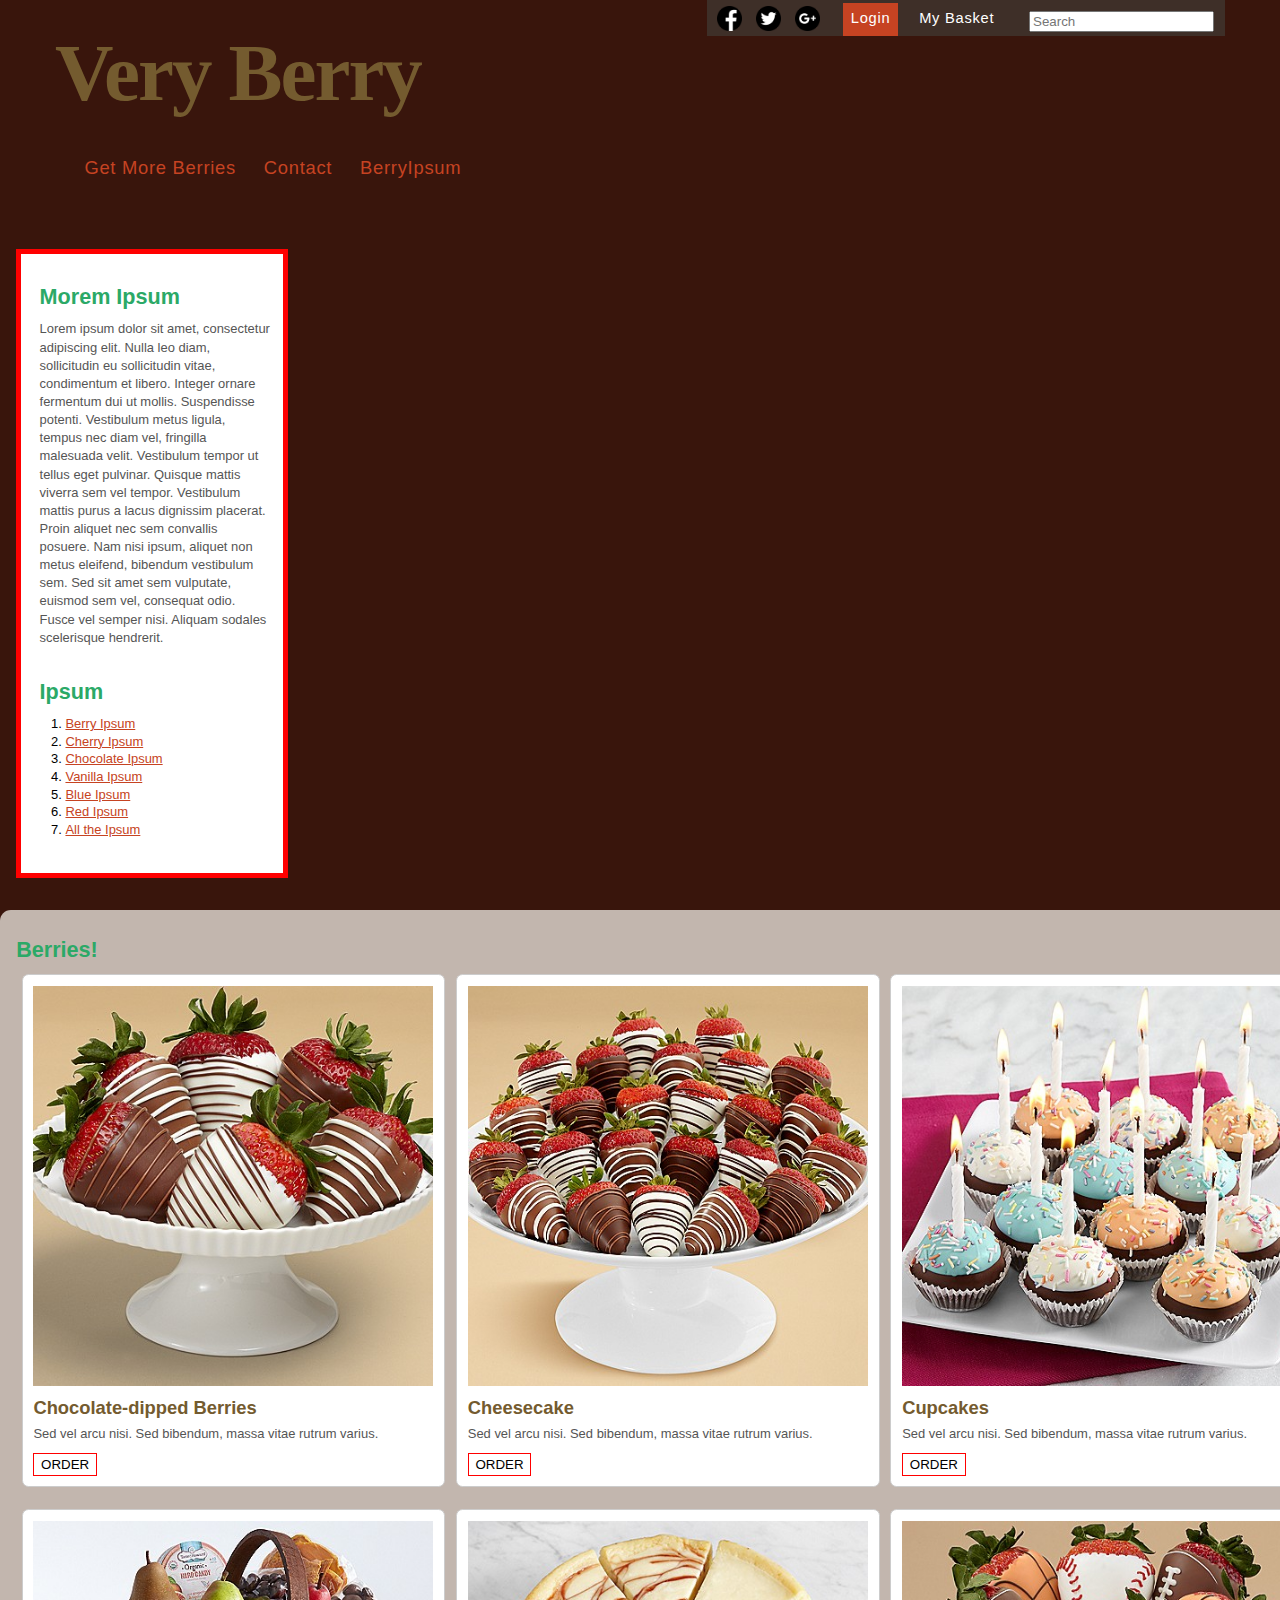
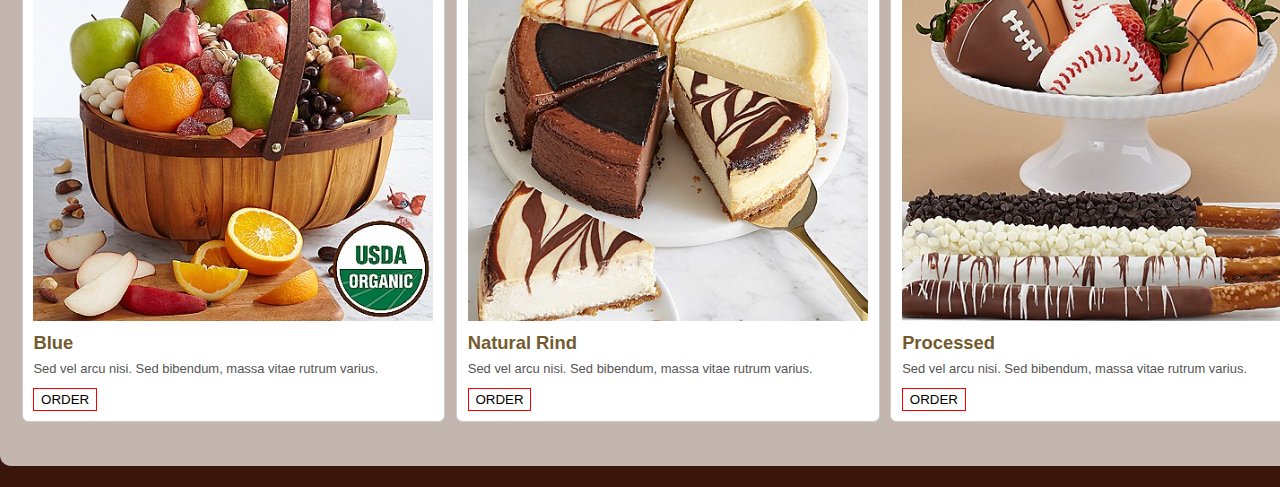
==== store.html @ b98e28d2 "blah" ====
<!DOCTYPE html>
<html>
<head>
<meta name="viewport" content="width=device-width, initial-scale=1">
<link rel = "stylesheet" href="store.css" type="text/css"
<style>

</style>
</head>
<body>

    <header>
        <div class="contentWrapper"> 
        <nav id="utilityMenu"> 
        <ul>
            <li><a href="#"><img src="./Assets/facebook.png" alt="Facebook" border="0" class="socialIcon" width="25px"/></a></li>
            <li><a href="#"><img src="./Assets/twitter.png" alt="Twitter" border="0" class="socialIcon"  width="25px"/></a></li>
            <li style="margin-right:0.5em;"><a href="#"><img src="./Assets/google.png" alt="Google Plus" border="0" class="socialIcon"  width="25px"/></a></li>
            <li class="acctNav"><a href="#" class="active">Login</a></li>
            <li class="acctNav"><a href="#">My Basket</a></li>
            <li><input type="search" id="search" placeholder="Search" /></li>
        </ul>
        </nav>
        <h1>Very Berry</h1>
        <nav>
            <ul>
                <li><a href="#">Get More Berries</a></li>
                <li><a href="#">Contact</a></li>
                <li><a href="#">BerryIpsum</a></li>              
            </ul>
        </nav>
        </div>
    </header>

    <div class="contentWrapper"></div>

    <section id="sidebar">
            <h1>Morem Ipsum</h1>
            <p>Lorem ipsum dolor sit amet, consectetur adipiscing elit. Nulla leo diam, sollicitudin eu sollicitudin vitae, condimentum et libero. Integer ornare fermentum dui ut mollis. Suspendisse potenti. Vestibulum metus ligula, tempus nec diam vel, fringilla malesuada velit. Vestibulum tempor ut tellus eget pulvinar. Quisque mattis viverra sem vel tempor. Vestibulum mattis purus a lacus dignissim placerat. Proin aliquet nec sem convallis posuere. Nam nisi ipsum, aliquet non metus eleifend, bibendum vestibulum sem. Sed sit amet sem vulputate, euismod sem vel, consequat odio. Fusce vel semper nisi. Aliquam sodales scelerisque hendrerit.</p>
            <br />
            <h1>Ipsum</h1>
          <ol>
                <li><a href="#">Berry Ipsum</a></li>
                <li><a href="#">Cherry Ipsum</a></li>
                <li><a href="#">Chocolate Ipsum</a></li>
                <li><a href="#">Vanilla Ipsum</a></li>
                <li><a href="#">Blue Ipsum</a></li>
                <li><a href="#">Red Ipsum</a></li>
                <li><a href="#">All the Ipsum</a></li>
            </ol>
            <br />
    </section>

    <section class="saleBox" style="width: 1400px;">
            <h1>Berries!</h1>
            <div class="panel">
                <img src="./Assets/6berries.jpg" class="berryBox" border="0" />
                <h2>Chocolate-dipped Berries</h2>
                <p>Sed vel arcu nisi. Sed bibendum, massa vitae rutrum varius.</p>
                <button>Order</button>
            </div>
            <div class="panel">
                <img src="./Assets/24berries.jpg" class="berryBox" border="0" />
                <h2>Cheesecake</h2>
                <p>Sed vel arcu nisi. Sed bibendum, massa vitae rutrum varius.</p>
                <button>Order</button>
            </div>
            <div class="panel">
                <img src="./Assets/cupcakes.jpg" class="berryBox" border="0" />
                <h2>Cupcakes</h2>
                <p>Sed vel arcu nisi. Sed bibendum, massa vitae rutrum varius.</p>
                <button>Order</button>
            </div>
            <div class="panel">
                <img src="./Assets/fruitbasket.jpg" class="berryBox" border="0" />
                <h2>Blue</h2>
                <p>Sed vel arcu nisi. Sed bibendum, massa vitae rutrum varius.</p>
                <button>Order</button>
            </div>
            <div class="panel">
                <img src="./Assets/cheesecake.jpg" class="berryBox" border="0" />
                <h2>Natural Rind</h2>
                <p>Sed vel arcu nisi. Sed bibendum, massa vitae rutrum varius.</p>
                <button>Order</button>
            </div>
            <div class="panel">
                <img src="./Assets/footballBerries.jpg" class="berryBox"  border="0" />
                <h2>Processed</h2>
                <p>Sed vel arcu nisi. Sed bibendum, massa vitae rutrum varius.</p>
                <button>Order</button>
            </div>
            <div class="clear"></div>
            </section>
                
            <div class="clear"></div>
            </div>


</body>
</html>
---- store.css ----
/* body {
    background: url(https://images.unsplash.com/photo-1463740839922-2d3b7e426a56?ixlib=rb-0.3.5&ixid=eyJhcHBfaWQiOjEyMDd9&s=a18285db9f6a93b9854a835fc1040c0a&auto=format&fit=crop&w=2019&q=80) center -200px;
} */

body {
	font-size: 67.5%;
	font-family: Tahoma, Geneva, sans-serif;
	background: #39150C url(https://images.unsplash.com/photo-1463740839922-2d3b7e426a56?ixlib=rb-0.3.5&ixid=eyJhcHBfaWQiOjEyMDd9&s=a18285db9f6a93b9854a835fc1040c0a&auto=format&fit=crop&w=2019&q=80) no-repeat center -150px;
	padding: 0;
	margin: 0;
	/* -webkit-background-size: 100% 100%;
	-moz-background-size: 100% 100%;
	background-size: 100% 100%;
	-o-background-size: 100% 100%; */
}
h1 {
	color: #2BA967;
	font-size: 2.0em;
	margin: 0.5em 0 0.5em 0;
	padding: 0;
}
h2 {
	color: #745b2f;
	font-size: 1.7em;
	padding: 0px;
	margin: 0.5em 0 0.35em 0;
}
p {
	font-size: 1.2em;
	line-height: 1.4em;
	color: #555;
	padding: 0px;
	margin: 0px 0.5em 0.75em 0px;
}
ol {
	font-size: 1.2em;
	margin: 0 0 0 1.0em;
	padding: 0 0 0 1.0em;
}
ol li {
	margin: 0;
	padding: 0 0 0.2em;
}
a, a:visited {
	color: #C64322;
}
a:hover {
	color: #333;
}
hr {
	padding: 0;
	margin: 1.5em 1.5em 0.75em 0.5em;
}
.contentWrapper {
	margin: 0 auto;
	max-width: 1170px;
	padding: 0 3.0em;
}
.left {
	float: left;
}
.right {
	float: right;
}
div.clear { 
	clear:both;
	font-size: 1%;
}
header {
	padding: 2.5em 0 0.5em;
	margin: 0 0 2.0em;
	/* background: #39150C url() center 0px; */
 }
header h1 {
	font-family: "Times New Roman", Times, serif;
	color: #745b2f;
	font-size: 7.5em;
	letter-spacing: -0.025em;
	margin: 0;	
}
header h2 {
	font-weight: 300;
	font-size: 3.8em;
	color: #2BA967;
	margin: -0.4em 0 0 1.0em;
	text-transform: uppercase;
	letter-spacing: 0.05em;
}
nav {
	color: #000;
	font-size: 1.7em;
	letter-spacing: 0.04em;
	padding: 1.0em 1.0em 0.5em;
	margin: 1.0em 0 ;
}
nav ul {
	margin: 0;
	padding: 0;
	list-style: none;
}
nav li {
	display: inline-block;
	margin: 0;
}
nav li a, nav li a:visited {
	text-decoration: none;
	color: #C64322;
	padding: 0.3em 0.6em;
}
nav li a:hover {
	color: #C64322;
	background-color: rgba(252,251,243,0.75);
}
nav#utilityMenu {
	float: right;
	margin: -1.5em 0 0 0;
	padding: 0.35em;
	background-color: rgba(64,54,47,0.8);
	height: 1.3em;
}
nav#utilityMenu li {
	padding: 0 0.25em 0 0.2em;
	vertical-align: middle;	
}
nav#utilityMenu ul li.acctNav a, nav#utilityMenu ul li.acctNav a:visited {
	color: #fff;
	text-decoration: none;
	display: inline-block;
	height: 1.3em;
	padding: 0.5em;
	margin: -0.4em 0 0 0;
	font-size: 0.8em;
}
nav#utilityMenu ul li.acctNav a.active {
	background-color: #C64322;
}
nav#utilityMenu ul li.acctNav a:hover {
	background-color: rgba(252,251,243,0.7);
	color: #C64322;
}
nav#utilityMenu li a, nav#utilityMenu li a:visited { padding: 0;}
nav#utilityMenu li a:hover { background-color: transparent;}
nav#utilityMenu ul li input#search {
	vertical-align: middle;
	margin: 0 0 0 1.0em;
}
/*nav#utilityMenu ul li.acctNav::before, nav#utilityMenu ul li input#search::before {
	content: "| ";
	color: #FCFBE6;
}*/
section.saleBox {
	/*background-color: #FCFBE6;*/
	background-color: rgba(252,251,243,0.7);
	margin: 0 0 2.0em;
	padding: 1.5em 0 2.0em 1.5em;
	display: inline-block;
	border-radius: 1em;
	/* box-shadow: 1px 1px 1px #777; */
}
section div.panel{
	float: left;
	position: relative;
	width: 400px;
	margin: 0 0.5em 2.0em 0.5em;
	padding: 1.0em;
	background-color: #fff;
	border: #ccc solid 1px;
	border-radius: 0.6em;
}
section div.panel img.berryBox {
	width: 100%;
}
section#sidebar {
	width: 238px;
	float: left;
	position: relative;
	display: block;
	background-color: #fff;
	margin: 1.5em 0 3.0em 1.5em;
	padding: 1.7em 0.5em 2.0em 1.7em;
	border: red solid 5px;
}

footer {
	/* background-color: #40362f; */
	/* height: 25px;
	font-size: 1.2em;
	color: #fff;
	width: 100%;
	text-align: center;
	padding: 1.5em 2.0em; */
	/*position: absolute;
	bottom: -25px;
	left: 0;*/
}
footer ul#menuFooter {
	display: inline-block;
	list-style: none;
	margin: 0 0 0 0.6em;
	padding: 0;
}
footer ul li {
	display: inline-block;
	padding: 0 0.7em 0 0;
	margin: 0;
}
footer ul li::before {
	content: "| ";
	padding-right: 0.7em;
}
footer a, footer a:visited {
	color: #fff;
	text-decoration: none;
}
footer a:hover {
	color: #fff;
	text-decoration: underline;
}
button {
	color: black;
	background-color: #FFF;
	display: inline-block;
	margin: 0 0.75em 0 0;
	padding: 0.2em 0.5em;
	border: 1px solid red;
	text-transform: uppercase;
}
button:hover {
    background-color: red;
    color: white;
    border: 1px solid #745b2f;
}
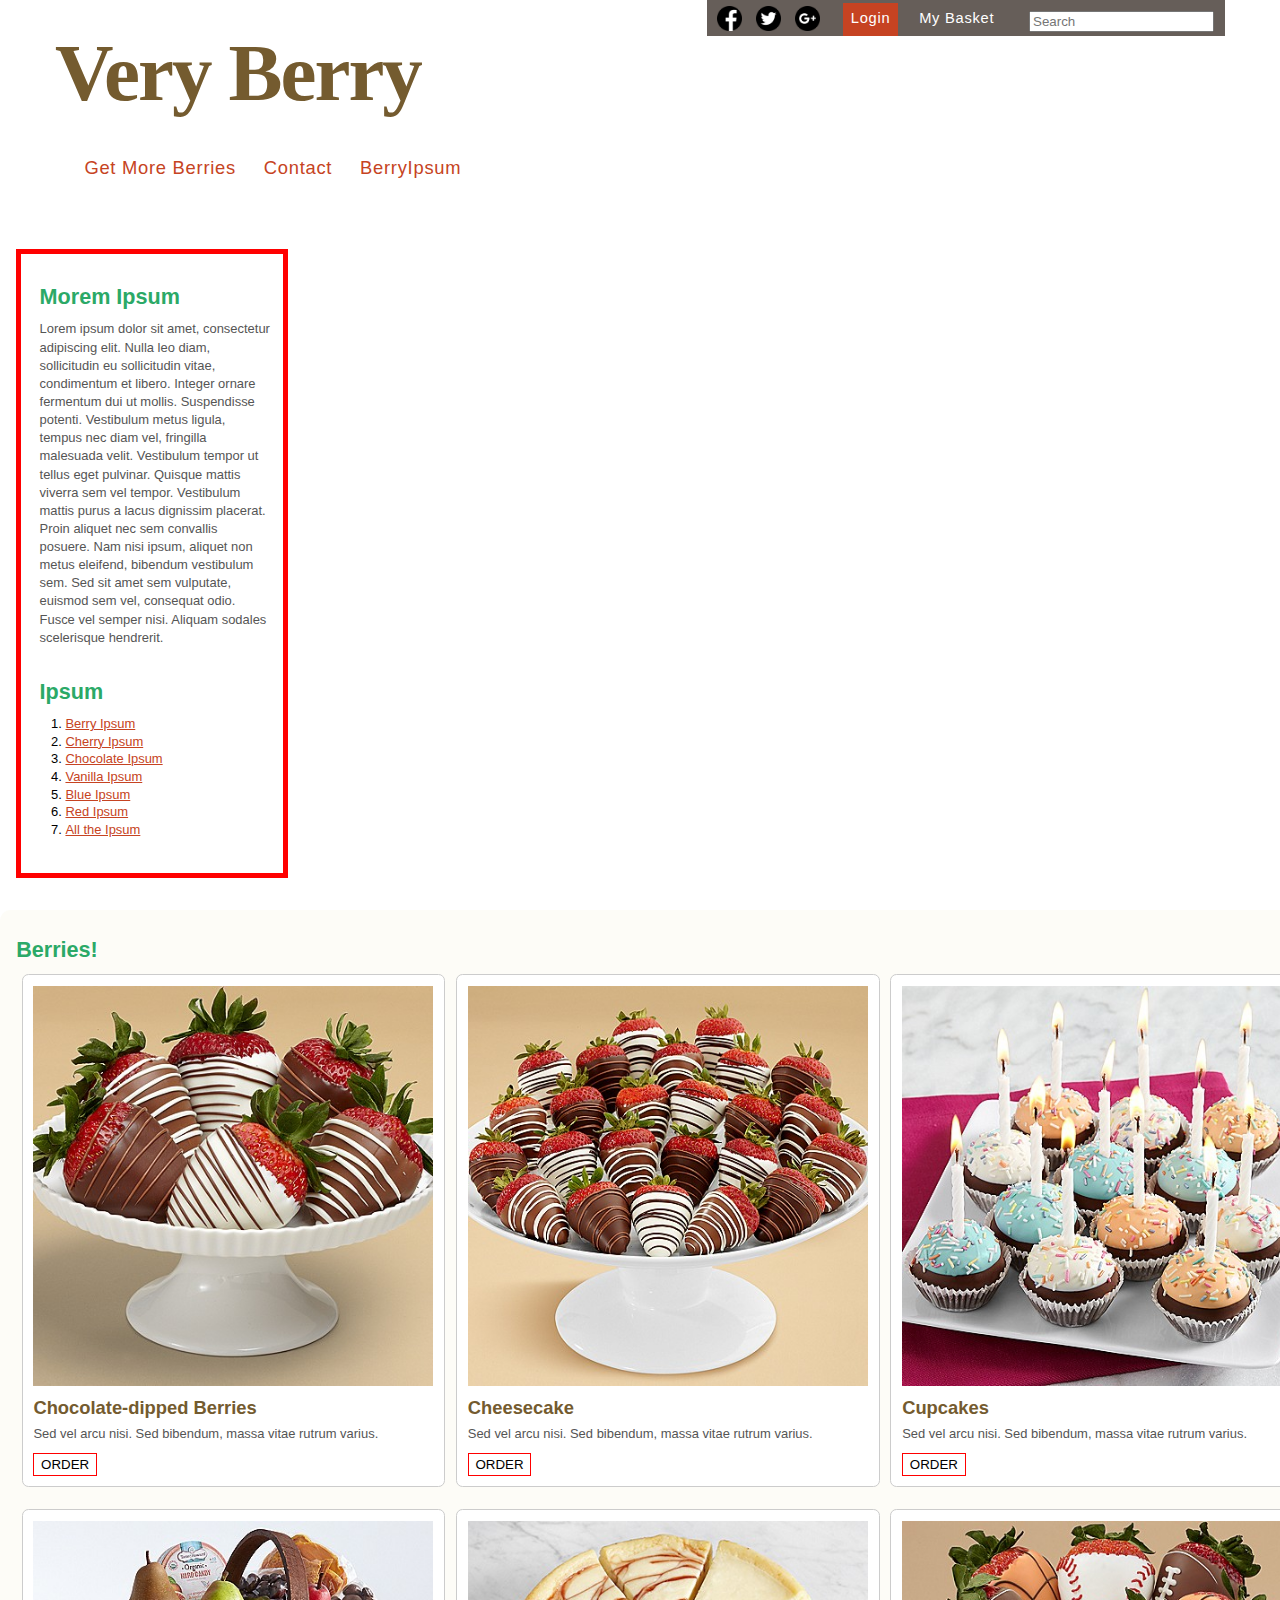
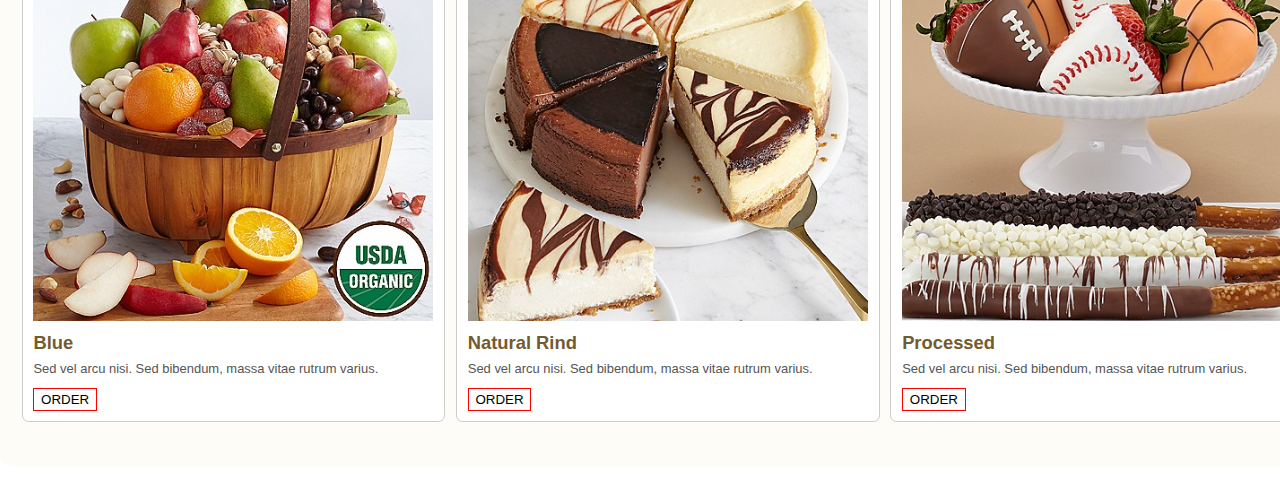
==== commit 03c85ddb: "blah" ====
--- a/store.html
+++ b/store.html
@@ -89,11 +89,11 @@
                 <p>Sed vel arcu nisi. Sed bibendum, massa vitae rutrum varius.</p>
                 <button>Order</button>
             </div>
-            <div class="clear"></div>
+            <!-- <div class="clear"></div>
             </section>
                 
             <div class="clear"></div>
-            </div>
+            </div> -->
 
 
 </body>
--- a/store.css
+++ b/store.css
@@ -4,8 +4,9 @@
 
 body {
 	font-size: 67.5%;
-	font-family: Tahoma, Geneva, sans-serif;
-	background: #39150C url(https://images.unsplash.com/photo-1463740839922-2d3b7e426a56?ixlib=rb-0.3.5&ixid=eyJhcHBfaWQiOjEyMDd9&s=a18285db9f6a93b9854a835fc1040c0a&auto=format&fit=crop&w=2019&q=80) no-repeat center -150px;
+    font-family: Tahoma, Geneva, sans-serif;
+    background: white;
+	/* background: #39150C url(https://images.unsplash.com/photo-1463740839922-2d3b7e426a56?ixlib=rb-0.3.5&ixid=eyJhcHBfaWQiOjEyMDd9&s=a18285db9f6a93b9854a835fc1040c0a&auto=format&fit=crop&w=2019&q=80) no-repeat center -150px; */
 	padding: 0;
 	margin: 0;
 	/* -webkit-background-size: 100% 100%;
@@ -61,10 +62,6 @@
 }
 .right {
 	float: right;
-}
-div.clear { 
-	clear:both;
-	font-size: 1%;
 }
 header {
 	padding: 2.5em 0 0.5em;
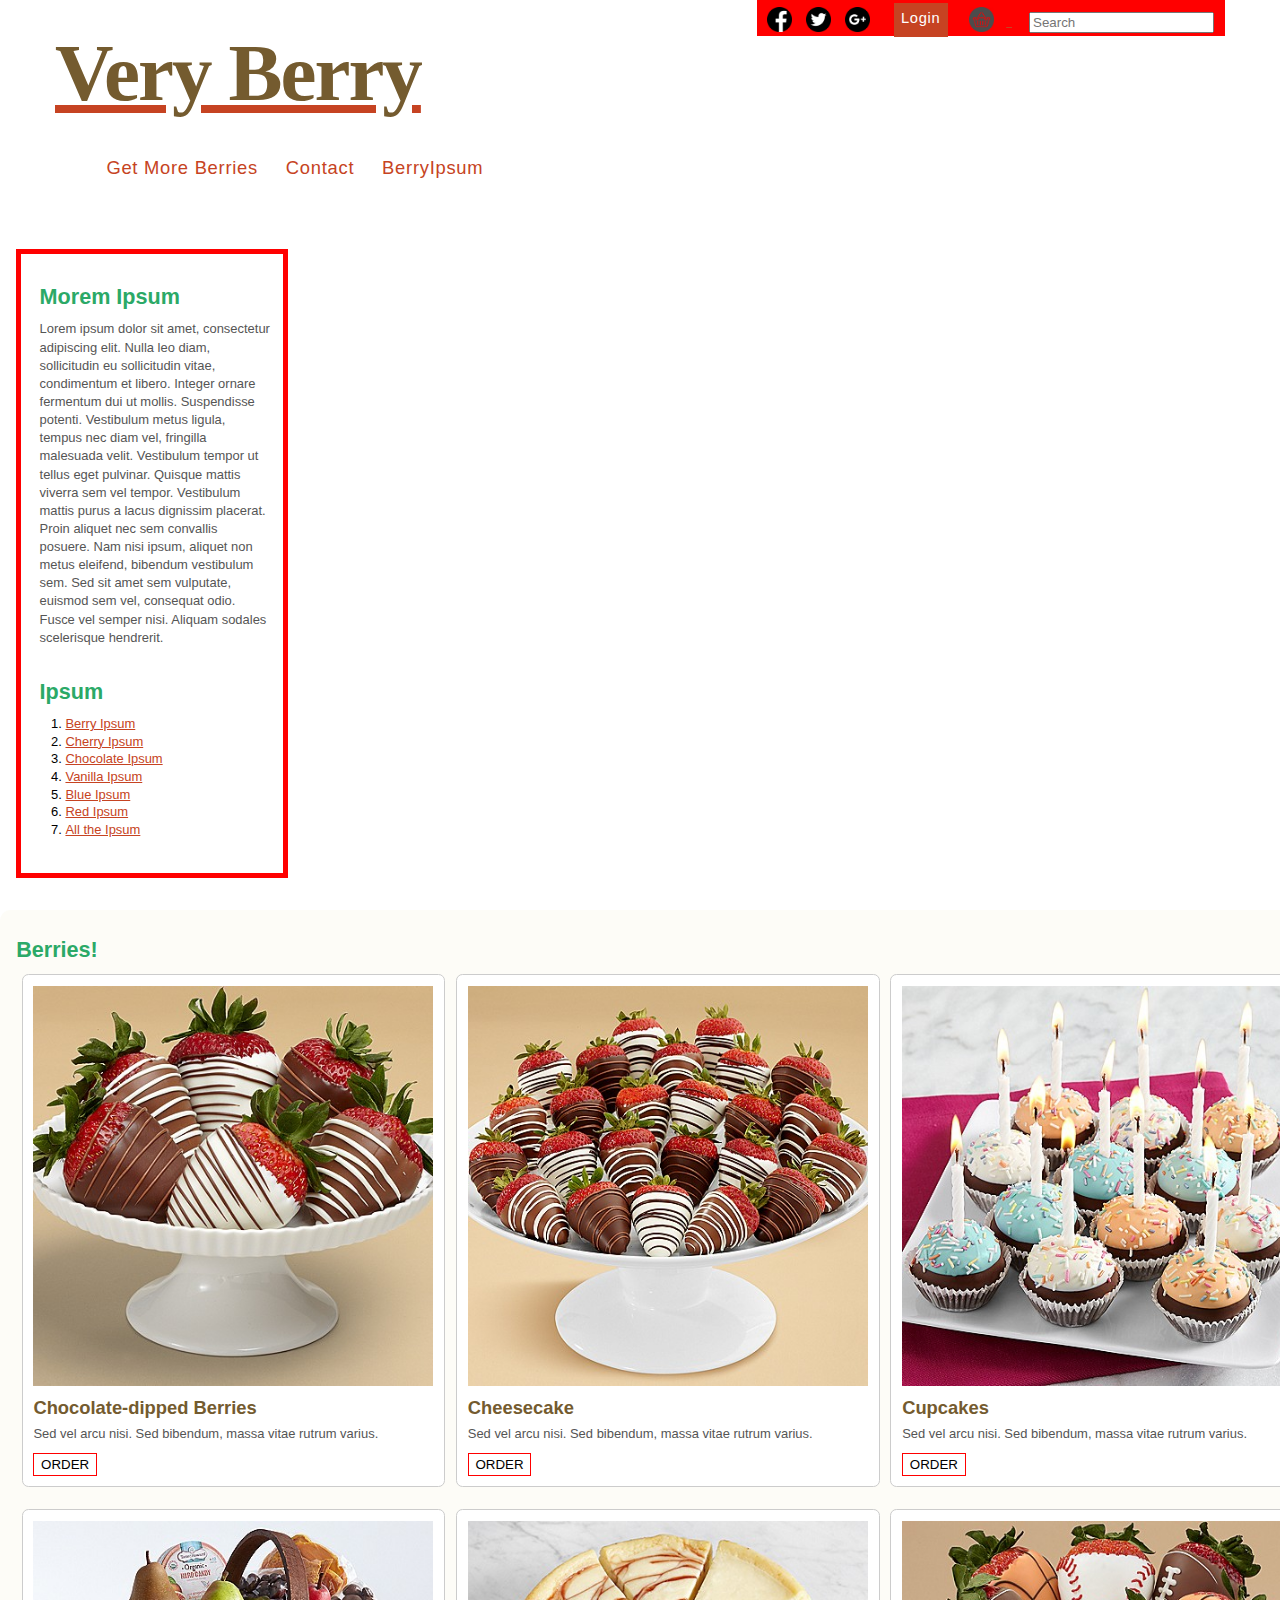
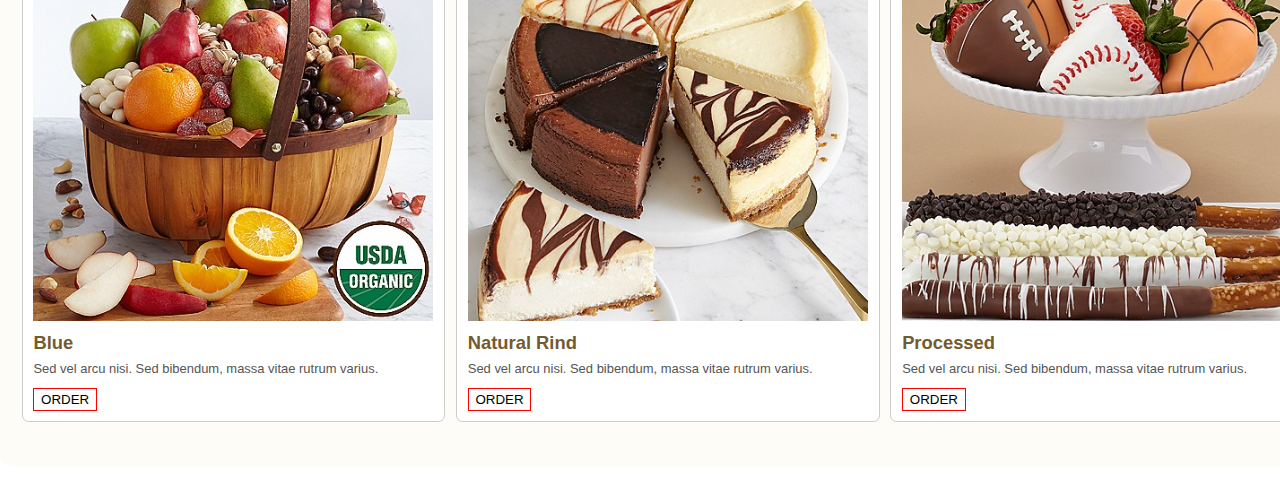
==== commit 7d368945: "blah" ====
--- a/store.html
+++ b/store.html
@@ -17,7 +17,7 @@
             <li><a href="#"><img src="./Assets/twitter.png" alt="Twitter" border="0" class="socialIcon"  width="25px"/></a></li>
             <li style="margin-right:0.5em;"><a href="#"><img src="./Assets/google.png" alt="Google Plus" border="0" class="socialIcon"  width="25px"/></a></li>
             <li class="acctNav"><a href="#" class="active">Login</a></li>
-            <li class="acctNav"><a href="#">My Basket</a></li>
+            <li class="acctNav"><a href="#"><img src="./Assets/basket.png" alt="Basket" border="0" class="socialIcon" width="25px"</a></li>
             <li><input type="search" id="search" placeholder="Search" /></li>
         </ul>
         </nav>
@@ -89,11 +89,6 @@
                 <p>Sed vel arcu nisi. Sed bibendum, massa vitae rutrum varius.</p>
                 <button>Order</button>
             </div>
-            <!-- <div class="clear"></div>
-            </section>
-                
-            <div class="clear"></div>
-            </div> -->
 
 
 </body>
--- a/store.css
+++ b/store.css
@@ -112,7 +112,7 @@
 	float: right;
 	margin: -1.5em 0 0 0;
 	padding: 0.35em;
-	background-color: rgba(64,54,47,0.8);
+	background-color: red;
 	height: 1.3em;
 }
 nav#utilityMenu li {
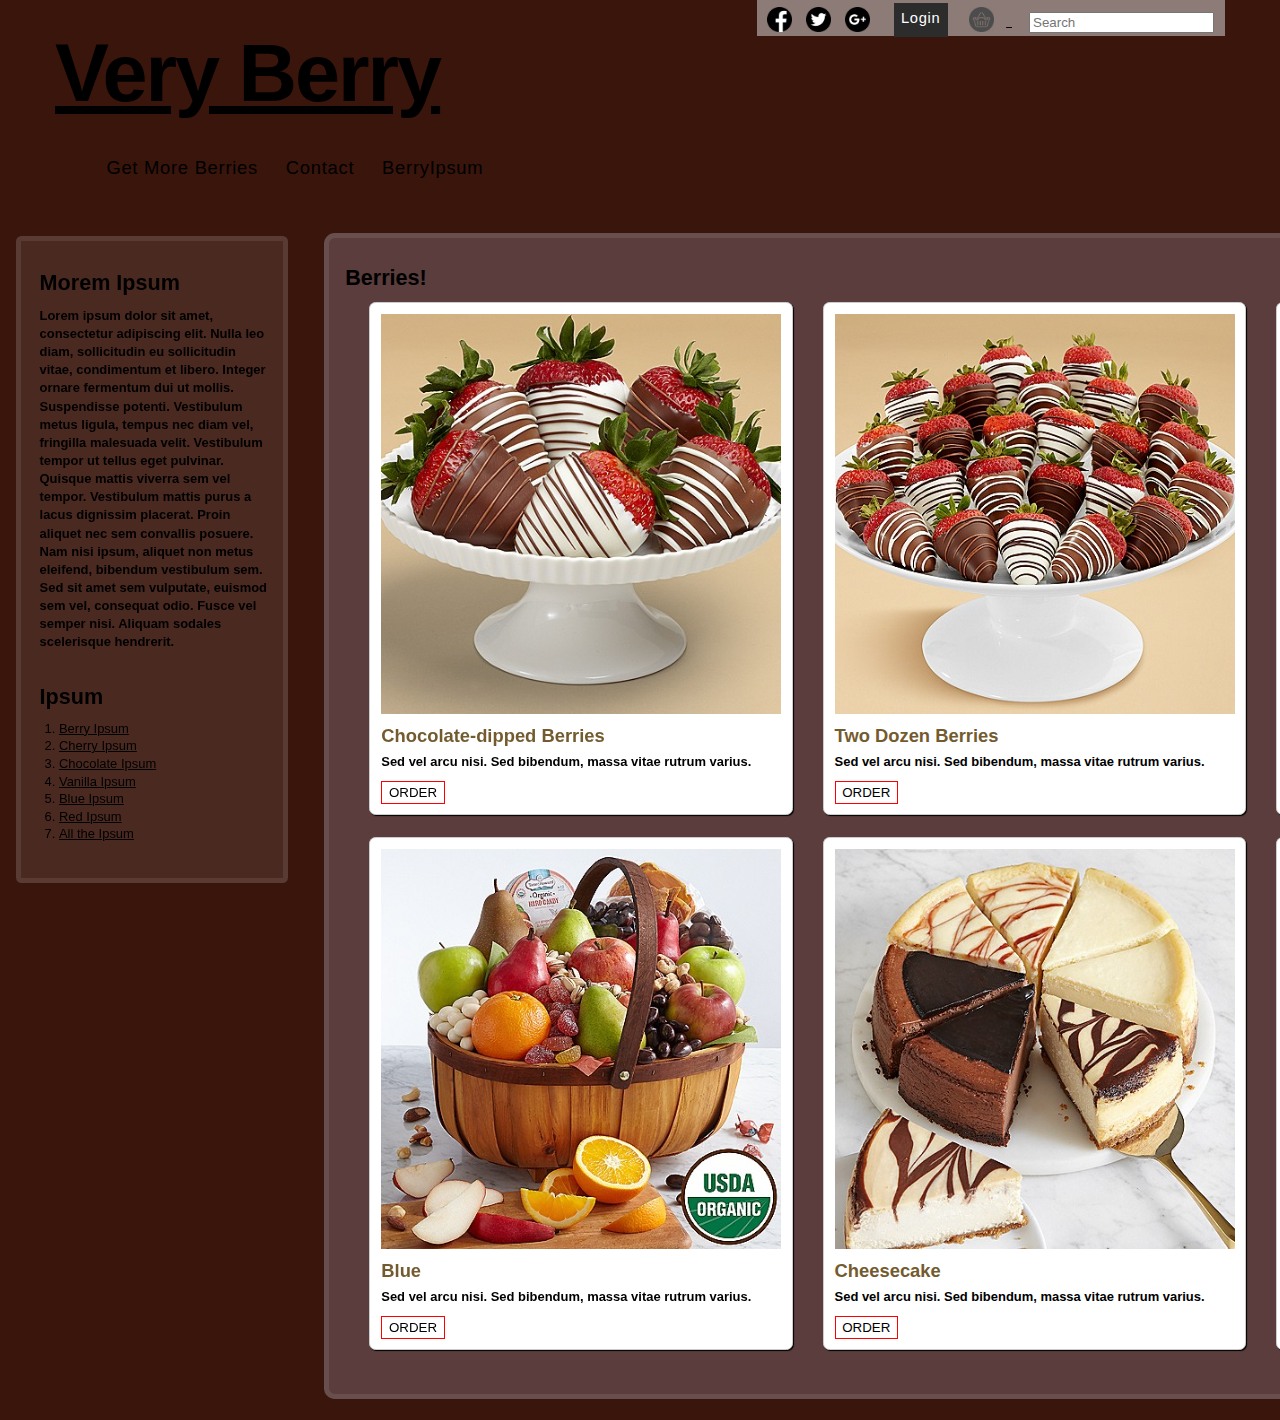
==== commit 1bed4771: "blah" ====
--- a/store.html
+++ b/store.html
@@ -21,7 +21,7 @@
             <li><input type="search" id="search" placeholder="Search" /></li>
         </ul>
         </nav>
-        <h1>Very Berry</h1>
+    <h1>Very Berry</h1>
         <nav>
             <ul>
                 <li><a href="#">Get More Berries</a></li>
@@ -61,7 +61,7 @@
             </div>
             <div class="panel">
                 <img src="./Assets/24berries.jpg" class="berryBox" border="0" />
-                <h2>Cheesecake</h2>
+                <h2>Two Dozen Berries</h2>
                 <p>Sed vel arcu nisi. Sed bibendum, massa vitae rutrum varius.</p>
                 <button>Order</button>
             </div>
@@ -79,13 +79,13 @@
             </div>
             <div class="panel">
                 <img src="./Assets/cheesecake.jpg" class="berryBox" border="0" />
-                <h2>Natural Rind</h2>
+                <h2>Cheesecake</h2>
                 <p>Sed vel arcu nisi. Sed bibendum, massa vitae rutrum varius.</p>
                 <button>Order</button>
             </div>
             <div class="panel">
                 <img src="./Assets/footballBerries.jpg" class="berryBox"  border="0" />
-                <h2>Processed</h2>
+                <h2>Themed Berries</h2>
                 <p>Sed vel arcu nisi. Sed bibendum, massa vitae rutrum varius.</p>
                 <button>Order</button>
             </div>
--- a/store.css
+++ b/store.css
@@ -1,12 +1,8 @@
-/* body {
-    background: url(https://images.unsplash.com/photo-1463740839922-2d3b7e426a56?ixlib=rb-0.3.5&ixid=eyJhcHBfaWQiOjEyMDd9&s=a18285db9f6a93b9854a835fc1040c0a&auto=format&fit=crop&w=2019&q=80) center -200px;
-} */
-
 body {
 	font-size: 67.5%;
     font-family: Tahoma, Geneva, sans-serif;
     background: white;
-	/* background: #39150C url(https://images.unsplash.com/photo-1463740839922-2d3b7e426a56?ixlib=rb-0.3.5&ixid=eyJhcHBfaWQiOjEyMDd9&s=a18285db9f6a93b9854a835fc1040c0a&auto=format&fit=crop&w=2019&q=80) no-repeat center -150px; */
+	background: #39150C url(./Assets/berries.jpg) no-repeat center;
 	padding: 0;
 	margin: 0;
 	/* -webkit-background-size: 100% 100%;
@@ -15,7 +11,7 @@
 	-o-background-size: 100% 100%; */
 }
 h1 {
-	color: #2BA967;
+    color: black;
 	font-size: 2.0em;
 	margin: 0.5em 0 0.5em 0;
 	padding: 0;
@@ -27,23 +23,24 @@
 	margin: 0.5em 0 0.35em 0;
 }
 p {
-	font-size: 1.2em;
+    font-size: 1.2em;
+    font-weight: 600;
 	line-height: 1.4em;
-	color: #555;
+	color: black;
 	padding: 0px;
 	margin: 0px 0.5em 0.75em 0px;
 }
 ol {
 	font-size: 1.2em;
-	margin: 0 0 0 1.0em;
-	padding: 0 0 0 1.0em;
+	margin: 0 0 0 0.75em;
+	padding: 0 0 0 0.75em;
 }
 ol li {
 	margin: 0;
 	padding: 0 0 0.2em;
 }
 a, a:visited {
-	color: #C64322;
+	color: black;
 }
 a:hover {
 	color: #333;
@@ -69,8 +66,8 @@
 	/* background: #39150C url() center 0px; */
  }
 header h1 {
-	font-family: "Times New Roman", Times, serif;
-	color: #745b2f;
+	/* font-family: "Times New Roman", Times, serif; */
+	color: black;
 	font-size: 7.5em;
 	letter-spacing: -0.025em;
 	margin: 0;	
@@ -78,7 +75,7 @@
 header h2 {
 	font-weight: 300;
 	font-size: 3.8em;
-	color: #2BA967;
+	color: black;
 	margin: -0.4em 0 0 1.0em;
 	text-transform: uppercase;
 	letter-spacing: 0.05em;
@@ -101,7 +98,7 @@
 }
 nav li a, nav li a:visited {
 	text-decoration: none;
-	color: #C64322;
+	color: black;
 	padding: 0.3em 0.6em;
 }
 nav li a:hover {
@@ -112,8 +109,9 @@
 	float: right;
 	margin: -1.5em 0 0 0;
 	padding: 0.35em;
-	background-color: red;
-	height: 1.3em;
+	background-color: rgba(225,225,225,0.5);
+    height: 1.3em;
+    /* opacity: 0.5; */
 }
 nav#utilityMenu li {
 	padding: 0 0.25em 0 0.2em;
@@ -129,7 +127,7 @@
 	font-size: 0.8em;
 }
 nav#utilityMenu ul li.acctNav a.active {
-	background-color: #C64322;
+	background-color: rgb(44, 44, 44);
 }
 nav#utilityMenu ul li.acctNav a:hover {
 	background-color: rgba(252,251,243,0.7);
@@ -141,28 +139,27 @@
 	vertical-align: middle;
 	margin: 0 0 0 1.0em;
 }
-/*nav#utilityMenu ul li.acctNav::before, nav#utilityMenu ul li input#search::before {
-	content: "| ";
-	color: #FCFBE6;
-}*/
+
 section.saleBox {
-	/*background-color: #FCFBE6;*/
-	background-color: rgba(252,251,243,0.7);
-	margin: 0 0 2.0em;
+	background-color: rgba(225,225,255,0.2);
+	margin: 0 0 2.0em 30.0em;
 	padding: 1.5em 0 2.0em 1.5em;
 	display: inline-block;
 	border-radius: 1em;
+	border: rgba(225,225,225,0.1) solid 5px
+    /* opacity: 0.5; */
 	/* box-shadow: 1px 1px 1px #777; */
 }
 section div.panel{
 	float: left;
 	position: relative;
 	width: 400px;
-	margin: 0 0.5em 2.0em 0.5em;
+	margin: 0 0.5em 2.0em 2.25em;
 	padding: 1.0em;
 	background-color: #fff;
 	border: #ccc solid 1px;
-	border-radius: 0.6em;
+    border-radius: 0.6em;
+    box-shadow: 1px 1px 1px black;
 }
 section div.panel img.berryBox {
 	width: 100%;
@@ -170,26 +167,15 @@
 section#sidebar {
 	width: 238px;
 	float: left;
-	position: relative;
+	position: fixed;
 	display: block;
-	background-color: #fff;
-	margin: 1.5em 0 3.0em 1.5em;
+	margin: 0.25em 0 3.0em 1.5em;
 	padding: 1.7em 0.5em 2.0em 1.7em;
-	border: red solid 5px;
+    border: rgba(225,225,225,0.1) solid 5px;
+    border-radius: 0.5em;
+    background-color: rgba(225,225,225,0.1);
 }
 
-footer {
-	/* background-color: #40362f; */
-	/* height: 25px;
-	font-size: 1.2em;
-	color: #fff;
-	width: 100%;
-	text-align: center;
-	padding: 1.5em 2.0em; */
-	/*position: absolute;
-	bottom: -25px;
-	left: 0;*/
-}
 footer ul#menuFooter {
 	display: inline-block;
 	list-style: none;
@@ -208,10 +194,6 @@
 footer a, footer a:visited {
 	color: #fff;
 	text-decoration: none;
-}
-footer a:hover {
-	color: #fff;
-	text-decoration: underline;
 }
 button {
 	color: black;
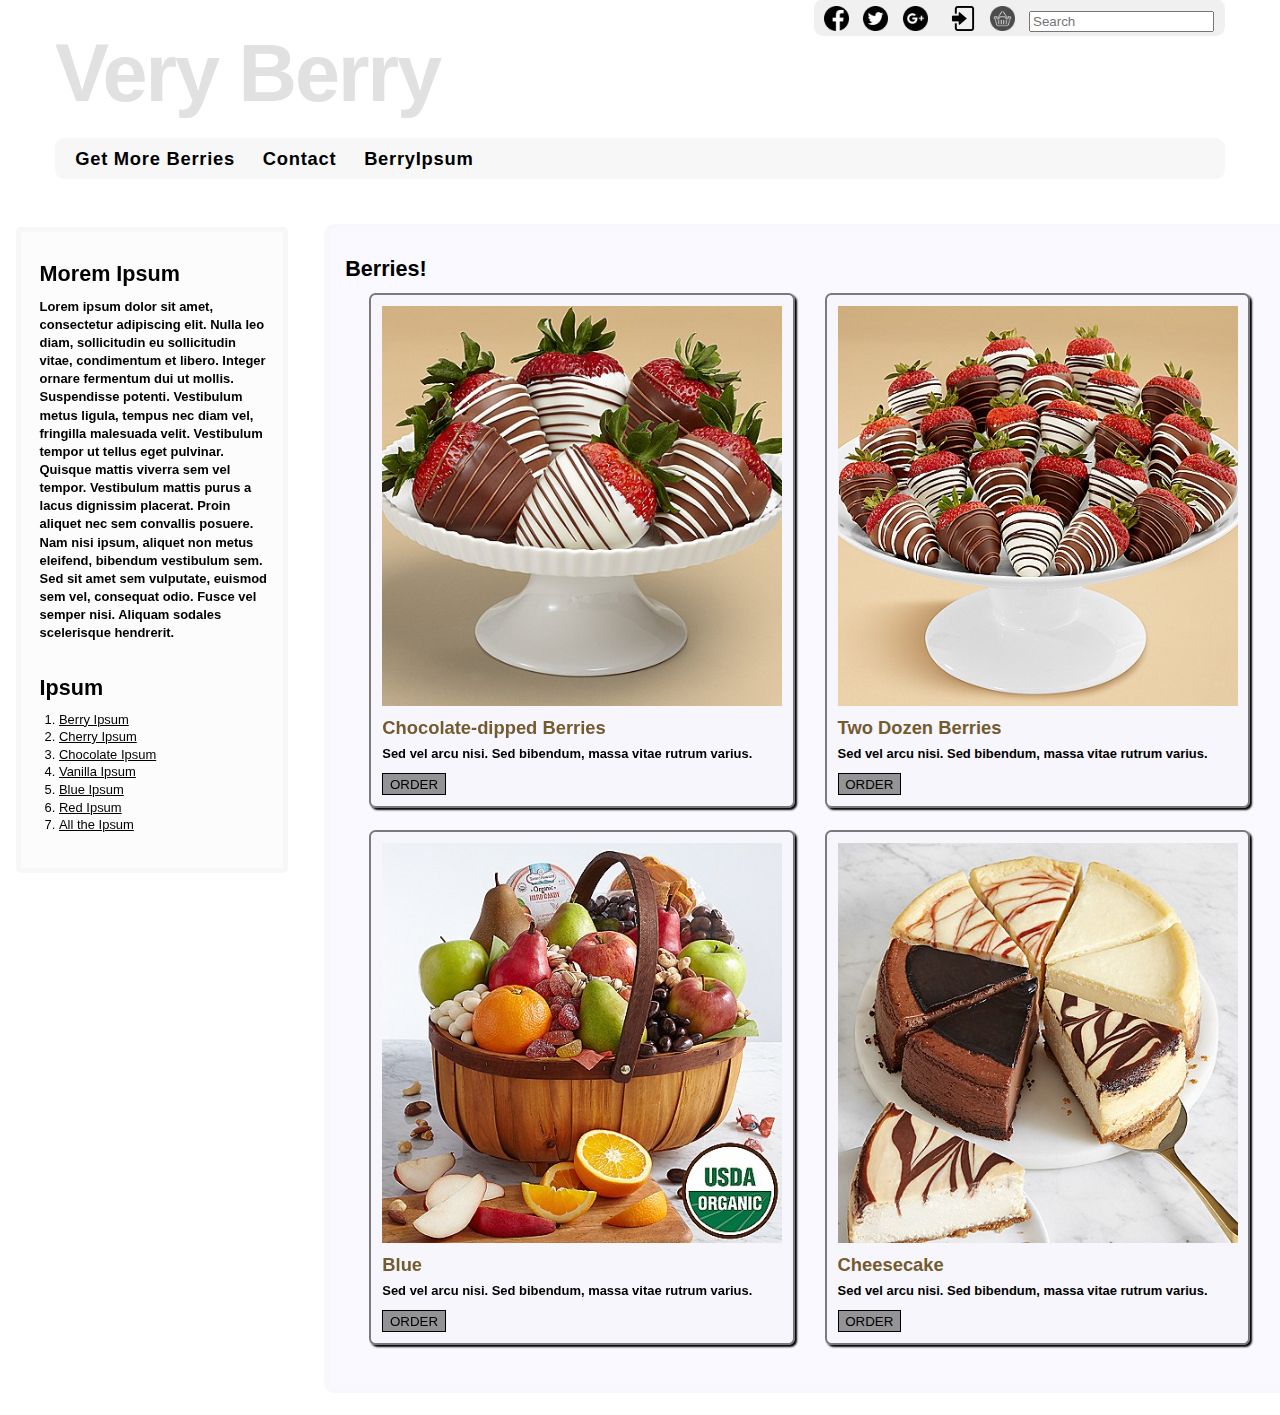
==== commit a1ee8a7f: "blah" ====
--- a/store.html
+++ b/store.html
@@ -10,25 +10,25 @@
 <body>
 
     <header>
-        <div class="contentWrapper"> 
-        <nav id="utilityMenu"> 
-        <ul>
-            <li><a href="#"><img src="./Assets/facebook.png" alt="Facebook" border="0" class="socialIcon" width="25px"/></a></li>
-            <li><a href="#"><img src="./Assets/twitter.png" alt="Twitter" border="0" class="socialIcon"  width="25px"/></a></li>
-            <li style="margin-right:0.5em;"><a href="#"><img src="./Assets/google.png" alt="Google Plus" border="0" class="socialIcon"  width="25px"/></a></li>
-            <li class="acctNav"><a href="#" class="active">Login</a></li>
-            <li class="acctNav"><a href="#"><img src="./Assets/basket.png" alt="Basket" border="0" class="socialIcon" width="25px"</a></li>
-            <li><input type="search" id="search" placeholder="Search" /></li>
-        </ul>
-        </nav>
-    <h1>Very Berry</h1>
-        <nav>
-            <ul>
-                <li><a href="#">Get More Berries</a></li>
-                <li><a href="#">Contact</a></li>
-                <li><a href="#">BerryIpsum</a></li>              
-            </ul>
-        </nav>
+        <div class="navbar"> 
+            <nav id="utilityMenu"> 
+                <ul>
+                    <li class="actNav"><a href="#"><img src="./Assets/facebook.png" alt="Facebook" border="0" class="socialIcon" width="25px"/></a></li>
+                    <li class="actNav"><a href="#"><img src="./Assets/twitter.png" alt="Twitter" border="0" class="socialIcon"  width="25px"/></a></li>
+                    <li style="margin-right:0.5em;" class="actNav"><a href="#"><img src="./Assets/google.png" alt="Google Plus" border="0" class="socialIcon"  width="25px"/></a></li>
+                    <li class="actNav"><a href="#"><img src="./Assets/login.png" alt="Login" border="0" class="socialIcon" width="25"></a></li>
+                    <li class="actNav"><a href="#"><img src="./Assets/basket.png" alt="Basket" border="0" class="socialIcon" width="25px"></a></li>
+                    <li><input type="search" id="search" placeholder="Search" /></li>
+                </ul>
+            </nav>
+            <h1>Very Berry</h1>
+            <nav id="headerMenu">
+                <ul>
+                    <li><a href="#">Get More Berries</a></li>
+                    <li><a href="#">Contact</a></li>
+                    <li><a href="#">BerryIpsum</a></li>              
+                </ul>
+            </nav>
         </div>
     </header>
 
--- a/store.css
+++ b/store.css
@@ -1,10 +1,11 @@
 body {
 	font-size: 67.5%;
     font-family: Tahoma, Geneva, sans-serif;
-    background: white;
-	background: #39150C url(./Assets/berries.jpg) no-repeat center;
-	padding: 0;
-	margin: 0;
+    /* background: white; */
+	background: url(./Assets/berries.jpg) no-repeat center fixed;
+	padding: 0;
+	margin: 0;
+	background-size: cover
 	/* -webkit-background-size: 100% 100%;
 	-moz-background-size: 100% 100%;
 	background-size: 100% 100%;
@@ -49,7 +50,7 @@
 	padding: 0;
 	margin: 1.5em 1.5em 0.75em 0.5em;
 }
-.contentWrapper {
+.navbar {
 	margin: 0 auto;
 	max-width: 1170px;
 	padding: 0 3.0em;
@@ -63,14 +64,13 @@
 header {
 	padding: 2.5em 0 0.5em;
 	margin: 0 0 2.0em;
-	/* background: #39150C url() center 0px; */
  }
 header h1 {
-	/* font-family: "Times New Roman", Times, serif; */
-	color: black;
+	color: rgba(225,225,225);
 	font-size: 7.5em;
 	letter-spacing: -0.025em;
-	margin: 0;	
+	margin: 0;
+	/* text-decoration: none */
 }
 header h2 {
 	font-weight: 300;
@@ -84,8 +84,10 @@
 	color: #000;
 	font-size: 1.7em;
 	letter-spacing: 0.04em;
-	padding: 1.0em 1.0em 0.5em;
-	margin: 1.0em 0 ;
+	padding: 0.5em 0.5em 0.5em;
+	margin: 1.0em 0;
+	background-color: rgba(225,225,225,0.25);
+	border-radius: 0.5em;
 }
 nav ul {
 	margin: 0;
@@ -99,6 +101,7 @@
 nav li a, nav li a:visited {
 	text-decoration: none;
 	color: black;
+	font-weight: 750;
 	padding: 0.3em 0.6em;
 }
 nav li a:hover {
@@ -117,28 +120,28 @@
 	padding: 0 0.25em 0 0.2em;
 	vertical-align: middle;	
 }
-nav#utilityMenu ul li.acctNav a, nav#utilityMenu ul li.acctNav a:visited {
+nav#utilityMenu ul li.actNav a, nav#utilityMenu ul li.actNav a:visited {
 	color: #fff;
 	text-decoration: none;
 	display: inline-block;
 	height: 1.3em;
-	padding: 0.5em;
-	margin: -0.4em 0 0 0;
+	/* padding: 0.5em;
+	margin: -0.4em 0 0 0; */
 	font-size: 0.8em;
 }
-nav#utilityMenu ul li.acctNav a.active {
+nav#utilityMenu ul li.actNav a.active {
 	background-color: rgb(44, 44, 44);
 }
-nav#utilityMenu ul li.acctNav a:hover {
-	background-color: rgba(252,251,243,0.7);
+nav#utilityMenu ul li.actNav a:hover {
+	/* background-color: rgba(252,251,243,0.7); */
 	color: #C64322;
+	-webkit-filter: invert(1);
+	filter: invert(1);
 }
 nav#utilityMenu li a, nav#utilityMenu li a:visited { padding: 0;}
 nav#utilityMenu li a:hover { background-color: transparent;}
-nav#utilityMenu ul li input#search {
-	vertical-align: middle;
-	margin: 0 0 0 1.0em;
-}
+
+/* nav#headerMenu */
 
 section.saleBox {
 	background-color: rgba(225,225,255,0.2);
@@ -147,23 +150,28 @@
 	display: inline-block;
 	border-radius: 1em;
 	border: rgba(225,225,225,0.1) solid 5px
-    /* opacity: 0.5; */
-	/* box-shadow: 1px 1px 1px #777; */
-}
-section div.panel{
+}
+
+section div.panel {
 	float: left;
 	position: relative;
 	width: 400px;
 	margin: 0 0.5em 2.0em 2.25em;
 	padding: 1.0em;
-	background-color: #fff;
-	border: #ccc solid 1px;
+	background-color: rgba(225,225,225,0.1);
+	border: rgba(0, 0, 0, 0.5) solid 2px;
     border-radius: 0.6em;
-    box-shadow: 1px 1px 1px black;
-}
+    box-shadow: 2px 2px 2px 0px black;
+}
+
+section div.panel:hover {
+	box-shadow: 2px 2px 2px 0px inset;
+}
+
 section div.panel img.berryBox {
 	width: 100%;
 }
+
 section#sidebar {
 	width: 238px;
 	float: left;
@@ -171,7 +179,7 @@
 	display: block;
 	margin: 0.25em 0 3.0em 1.5em;
 	padding: 1.7em 0.5em 2.0em 1.7em;
-    border: rgba(225,225,225,0.1) solid 5px;
+    border: rgba(225,225,225,0.2) solid 5px;
     border-radius: 0.5em;
     background-color: rgba(225,225,225,0.1);
 }
@@ -182,6 +190,7 @@
 	margin: 0 0 0 0.6em;
 	padding: 0;
 }
+
 footer ul li {
 	display: inline-block;
 	padding: 0 0.7em 0 0;
@@ -197,15 +206,16 @@
 }
 button {
 	color: black;
-	background-color: #FFF;
+	background-color: rgba(50,50,50,0.5);
 	display: inline-block;
 	margin: 0 0.75em 0 0;
 	padding: 0.2em 0.5em;
-	border: 1px solid red;
+	border: 1px solid black;
 	text-transform: uppercase;
 }
 button:hover {
-    background-color: red;
+    background-color: rgba(0, 0, 0, 0.5);
     color: white;
-    border: 1px solid #745b2f;
+	border: 1px solid black;
+	cursor: pointer;
 }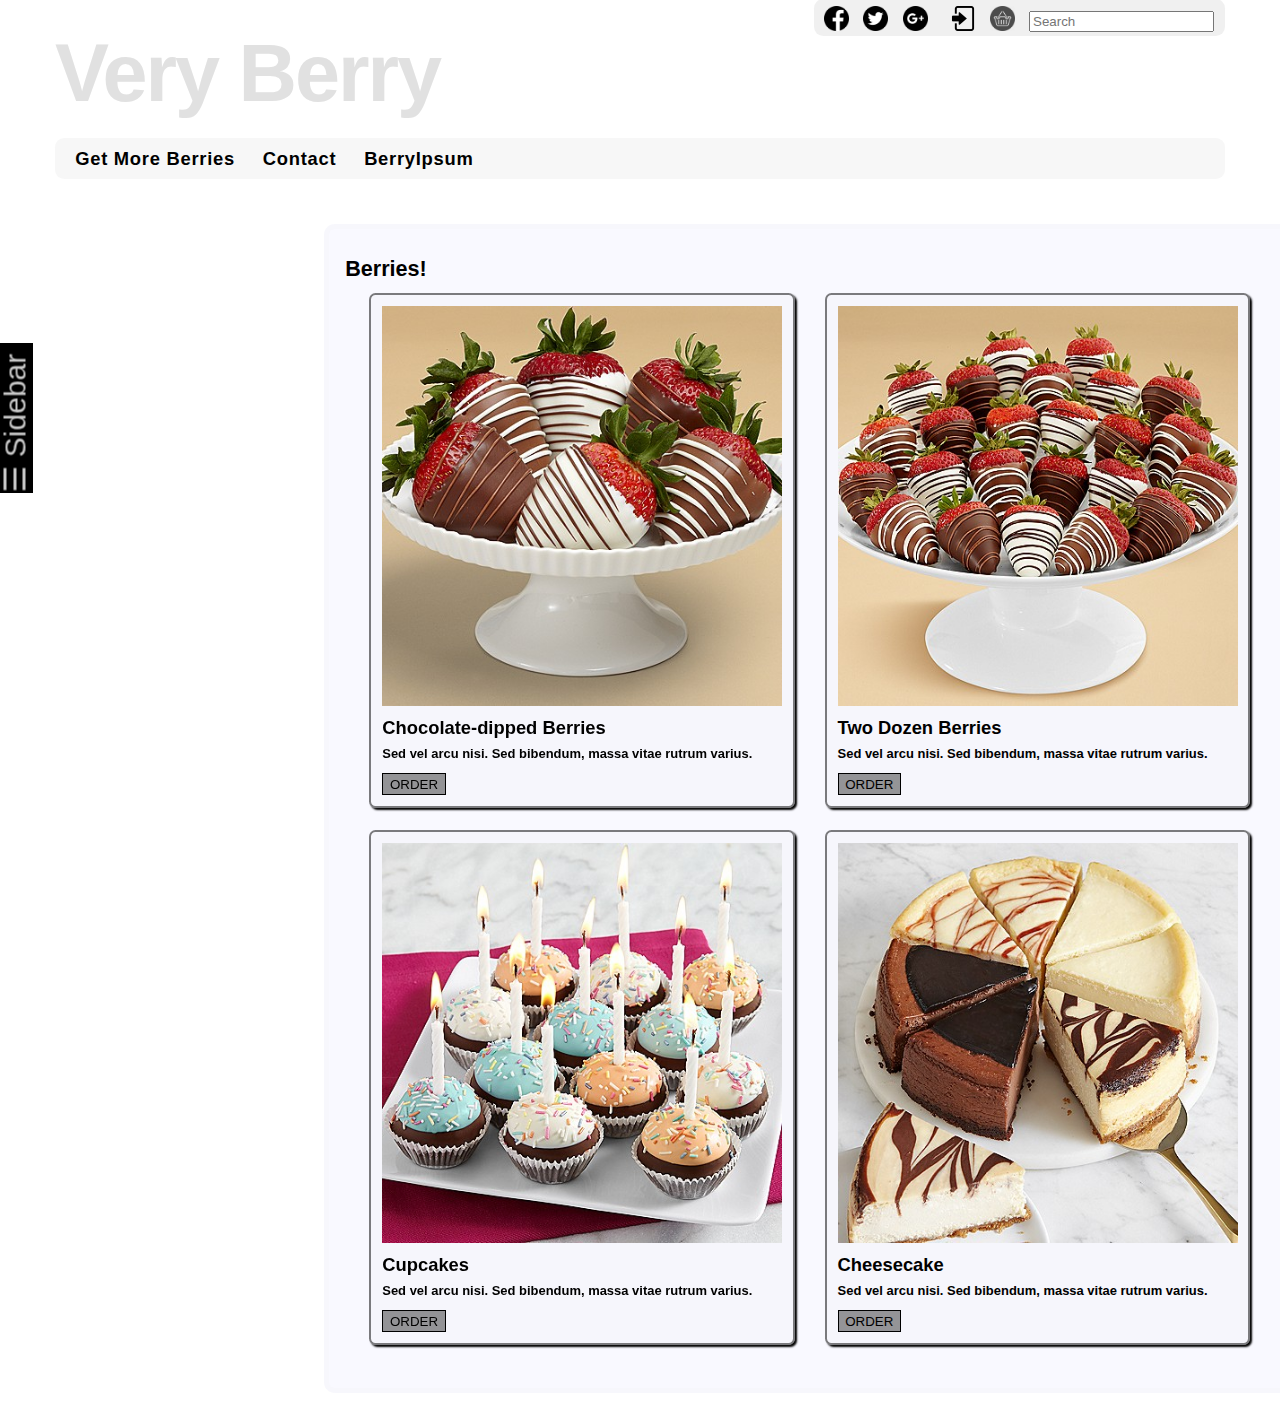
==== commit 03280140: "Blah" ====
--- a/store.html
+++ b/store.html
@@ -34,7 +34,7 @@
 
     <div class="contentWrapper"></div>
 
-    <section id="sidebar">
+    <!-- <section id="sidebar">
             <h1>Morem Ipsum</h1>
             <p>Lorem ipsum dolor sit amet, consectetur adipiscing elit. Nulla leo diam, sollicitudin eu sollicitudin vitae, condimentum et libero. Integer ornare fermentum dui ut mollis. Suspendisse potenti. Vestibulum metus ligula, tempus nec diam vel, fringilla malesuada velit. Vestibulum tempor ut tellus eget pulvinar. Quisque mattis viverra sem vel tempor. Vestibulum mattis purus a lacus dignissim placerat. Proin aliquet nec sem convallis posuere. Nam nisi ipsum, aliquet non metus eleifend, bibendum vestibulum sem. Sed sit amet sem vulputate, euismod sem vel, consequat odio. Fusce vel semper nisi. Aliquam sodales scelerisque hendrerit.</p>
             <br />
@@ -49,7 +49,29 @@
                 <li><a href="#">All the Ipsum</a></li>
             </ol>
             <br />
-    </section>
+    </section> -->
+
+    <div id="sideNavBar" class="sidenav">
+        <a href="javascript:void(0)" class="closebtn" onclick="closeNav()">&times;</a>
+        <h1>Morem Ipsum</h1>
+        <!-- <p>Lorem ipsum dolor sit amet, consectetur adipiscing elit. Nulla leo diam, sollicitudin eu sollicitudin vitae, condimentum et libero. Integer ornare fermentum dui ut mollis. Suspendisse potenti. Vestibulum metus ligula, tempus nec diam vel, fringilla malesuada velit. Vestibulum tempor ut tellus eget pulvinar. Quisque mattis viverra sem vel tempor. Vestibulum mattis purus a lacus dignissim placerat. Proin aliquet nec sem convallis posuere. Nam nisi ipsum, aliquet non metus eleifend, bibendum vestibulum sem. Sed sit amet sem vulputate, euismod sem vel, consequat odio. Fusce vel semper nisi. Aliquam sodales scelerisque hendrerit.</p> -->
+        <br />
+        <h1>Ipsum</h1>
+        <ol>
+            <li><a href="#">Berry Ipsum</a></li>
+            <li><a href="#">Cherry Ipsum</a></li>
+            <li><a href="#">Chocolate Ipsum</a></li>
+            <li><a href="#">Vanilla Ipsum</a></li>
+            <li><a href="#">Blue Ipsum</a></li>
+            <li><a href="#">Red Ipsum</a></li>
+            <li><a href="#">All the Ipsum</a></li>
+        </ol>
+    </div>
+
+    <div id="sidebarButton" class="sidebarButton">
+        <span style="font-size:30px;cursor:pointer;color:rgb(200,200,200);" onclick="openNav()">&#9776; Sidebar</span>
+    </div>
+
 
     <section class="saleBox" style="width: 1400px;">
             <h1>Berries!</h1>
@@ -66,14 +88,14 @@
                 <button>Order</button>
             </div>
             <div class="panel">
-                <img src="./Assets/cupcakes.jpg" class="berryBox" border="0" />
-                <h2>Cupcakes</h2>
+                <img src="./Assets/6berriesandcherries.jpg" class="berryBox" border="0" />
+                <h2>Half a Dozen Strawberries &amp; Ten Cherries</h2>
                 <p>Sed vel arcu nisi. Sed bibendum, massa vitae rutrum varius.</p>
                 <button>Order</button>
             </div>
             <div class="panel">
-                <img src="./Assets/fruitbasket.jpg" class="berryBox" border="0" />
-                <h2>Blue</h2>
+                <img src="./Assets/cupcakes.jpg" class="berryBox" border="0" />
+                <h2>Cupcakes</h2>
                 <p>Sed vel arcu nisi. Sed bibendum, massa vitae rutrum varius.</p>
                 <button>Order</button>
             </div>
@@ -89,6 +111,19 @@
                 <p>Sed vel arcu nisi. Sed bibendum, massa vitae rutrum varius.</p>
                 <button>Order</button>
             </div>
+        </section>
+
+    <script>
+        function openNav() {
+            document.getElementById("sideNavBar").style.width = "250px";
+            // document.getElementById("sidebarButton").hidden = "true";
+        }
+        
+        function closeNav() {
+            document.getElementById("sideNavBar").style.width = "0";
+            // document.getElementById("sidebarButton").hidden = "false";
+        }
+    </script>
 
 
 </body>
--- a/store.css
+++ b/store.css
@@ -18,7 +18,7 @@
 	padding: 0;
 }
 h2 {
-	color: #745b2f;
+	color: black;
 	font-size: 1.7em;
 	padding: 0px;
 	margin: 0.5em 0 0.35em 0;
@@ -32,13 +32,13 @@
 	margin: 0px 0.5em 0.75em 0px;
 }
 ol {
-	font-size: 1.2em;
+	font-size: 3em;
 	margin: 0 0 0 0.75em;
 	padding: 0 0 0 0.75em;
 }
 ol li {
-	margin: 0;
-	padding: 0 0 0.2em;
+	margin: -0.35em 0 0 0;
+	padding: 0 0 0 0;
 }
 a, a:visited {
 	color: black;
@@ -172,7 +172,7 @@
 	width: 100%;
 }
 
-section#sidebar {
+/* section#sidebar {
 	width: 238px;
 	float: left;
 	position: fixed;
@@ -182,7 +182,7 @@
     border: rgba(225,225,225,0.2) solid 5px;
     border-radius: 0.5em;
     background-color: rgba(225,225,225,0.1);
-}
+} */
 
 footer ul#menuFooter {
 	display: inline-block;
@@ -218,4 +218,53 @@
     color: white;
 	border: 1px solid black;
 	cursor: pointer;
+}
+
+.sidenav {
+	height: 500px;
+	width: 0;
+	position: fixed;
+	z-index: 1;
+	/* top: 0; */
+	left: 0;
+	background-color: rgba(50,50,50,0.5);
+	overflow-x: hidden;
+	transition: 0.5s;
+	padding-top: 60px;
+	overflow-y: hidden;
+}
+
+.sidenav a {
+    padding: 8px 8px 8px 32px;
+    text-decoration: none;
+    font-size: 25px;
+    color: #818181;
+    display: block;
+    transition: 0.3s;
+}
+
+.sidenav a:hover {
+    color: black;
+}
+
+.sidenav .closebtn {
+    position: absolute;
+    top: -10px;
+    left: -30px;
+    font-size: 36px;
+	margin-right: 50px;
+	z-index: 2;
+}
+
+.sidebarButton {
+	float: left;
+	position: fixed;
+	/* height: 70px; */
+	width: 150px;
+	margin-left: 20px;
+	left: -80px;
+	top: 400px;
+	-webkit-transform: rotate(-90deg);
+	-moz-transform: rotate(-90deg);
+	background-color: rgba(0,0,0,1)
 }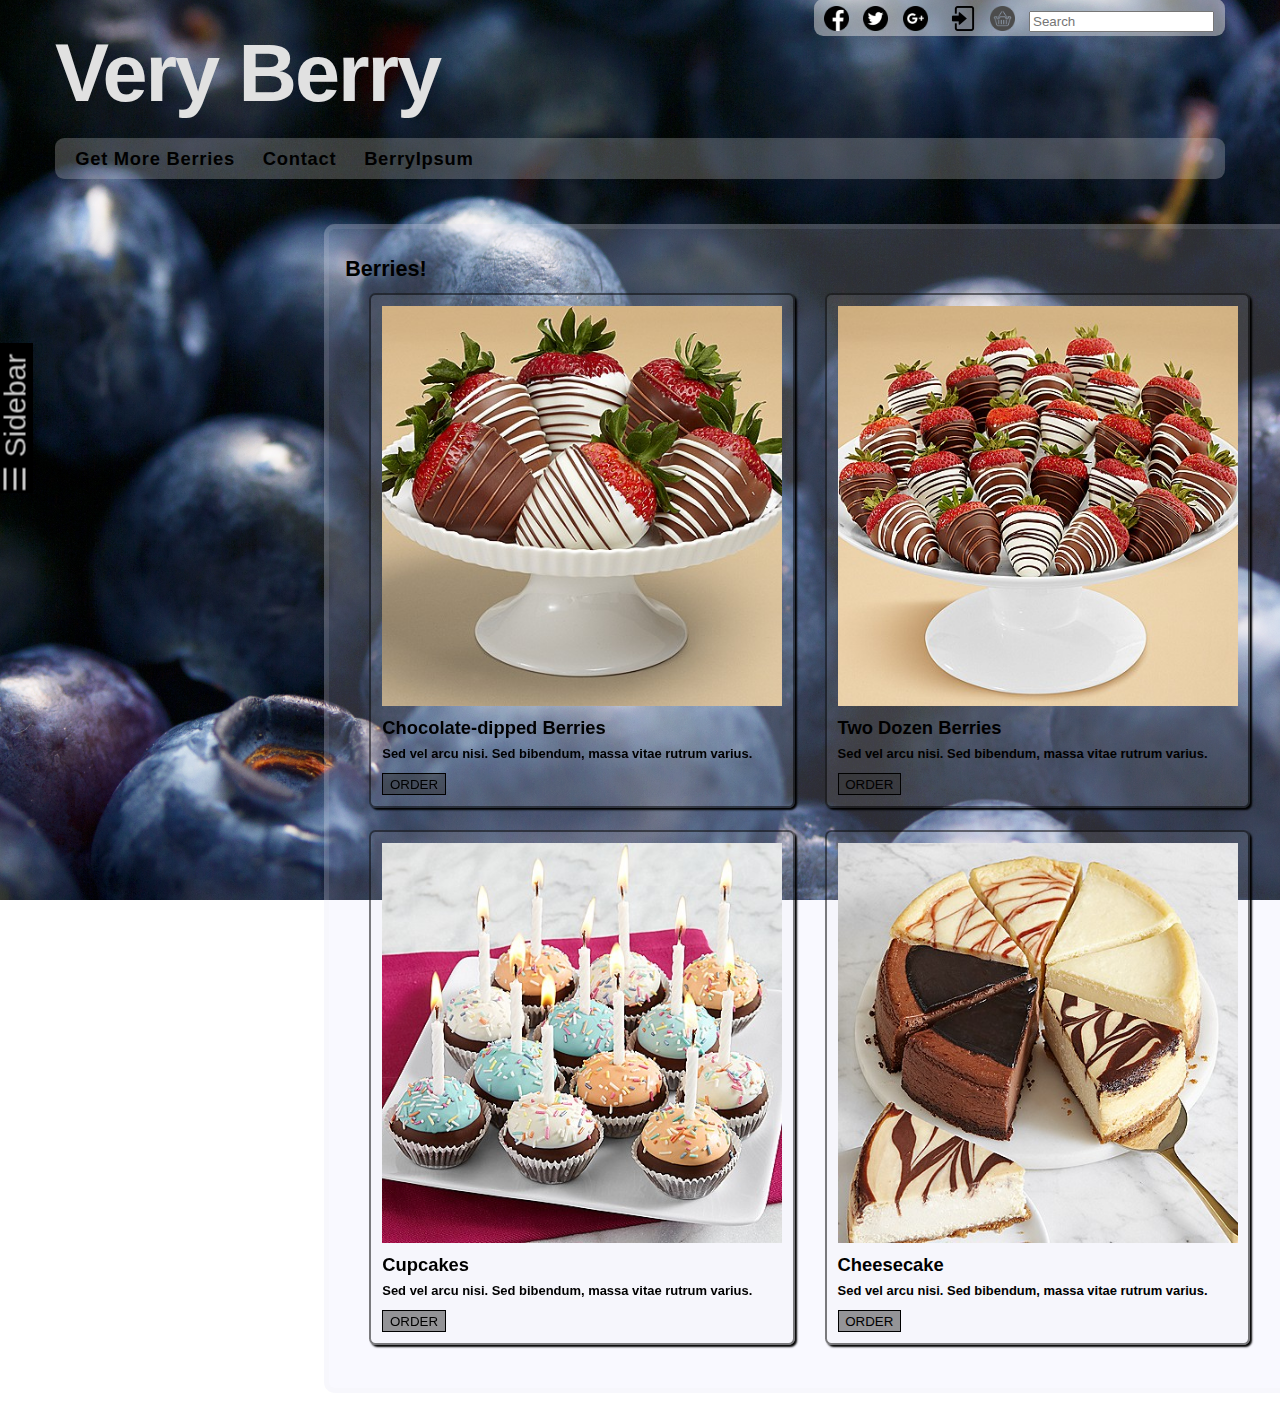
==== commit c381c2ee: "blah" ====
--- a/store.html
+++ b/store.html
@@ -116,12 +116,12 @@
     <script>
         function openNav() {
             document.getElementById("sideNavBar").style.width = "250px";
-            // document.getElementById("sidebarButton").hidden = "true";
+            document.getElementById("sidebarButton").hidden = "true";
         }
         
         function closeNav() {
             document.getElementById("sideNavBar").style.width = "0";
-            // document.getElementById("sidebarButton").hidden = "false";
+            document.getElementById("sidebarButton").hidden = "false";
         }
     </script>
 
--- a/store.css
+++ b/store.css
@@ -2,7 +2,7 @@
 	font-size: 67.5%;
     font-family: Tahoma, Geneva, sans-serif;
     /* background: white; */
-	background: url(./Assets/berries.jpg) no-repeat center fixed;
+	background: url(./Assets/Berries.jpg) no-repeat center fixed;
 	padding: 0;
 	margin: 0;
 	background-size: cover
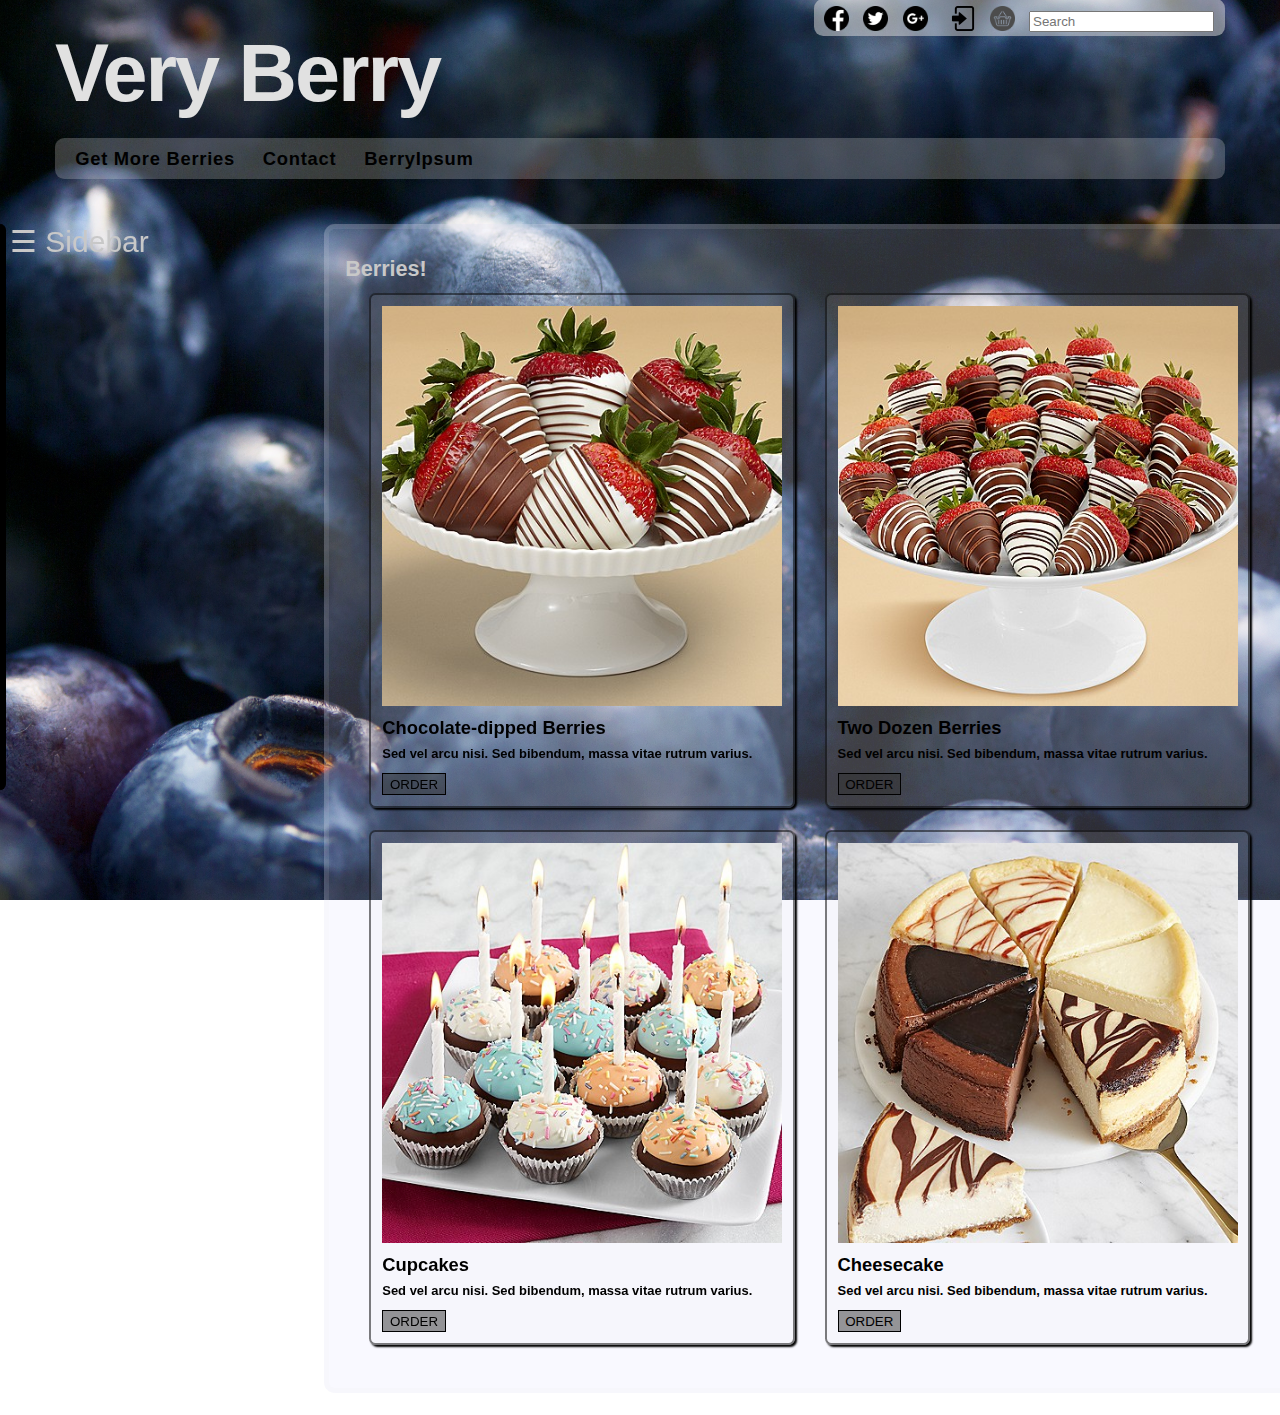
==== commit 9b4d8ea0: "blah" ====
--- a/store.html
+++ b/store.html
@@ -68,9 +68,9 @@
         </ol>
     </div>
 
-    <div id="sidebarButton" class="sidebarButton">
-        <span style="font-size:30px;cursor:pointer;color:rgb(200,200,200);" onclick="openNav()">&#9776; Sidebar</span>
-    </div>
+        <div id="sidebarButton" class="sidebarButton">
+                <span style="font-size:30px;cursor:pointer;color:rgb(200,200,200);" onclick="openNav()">&#9776; Sidebar</span>
+        </div>
 
 
     <section class="saleBox" style="width: 1400px;">
@@ -116,12 +116,12 @@
     <script>
         function openNav() {
             document.getElementById("sideNavBar").style.width = "250px";
-            document.getElementById("sidebarButton").hidden = "true";
+            // document.getElementById("sidebarButton").hidden = "true";
         }
         
         function closeNav() {
             document.getElementById("sideNavBar").style.width = "0";
-            document.getElementById("sidebarButton").hidden = "false";
+            // document.getElementById("sidebarButton").removeAttr('hidden')"
         }
     </script>
 
--- a/store.css
+++ b/store.css
@@ -12,7 +12,7 @@
 	-o-background-size: 100% 100%; */
 }
 h1 {
-    color: black;
+    color: rgb(200, 200, 200);
 	font-size: 2.0em;
 	margin: 0.5em 0 0.5em 0;
 	padding: 0;
@@ -39,6 +39,7 @@
 ol li {
 	margin: -0.35em 0 0 0;
 	padding: 0 0 0 0;
+	color: white;
 }
 a, a:visited {
 	color: black;
@@ -107,6 +108,7 @@
 nav li a:hover {
 	color: #C64322;
 	background-color: rgba(252,251,243,0.75);
+	border-radius: 0.5em;
 }
 nav#utilityMenu {
 	float: right;
@@ -227,11 +229,13 @@
 	z-index: 1;
 	/* top: 0; */
 	left: 0;
-	background-color: rgba(50,50,50,0.5);
+	background-color: rgba(0,0,0,1);
 	overflow-x: hidden;
 	transition: 0.5s;
 	padding-top: 60px;
 	overflow-y: hidden;
+	border: 3px solid black;
+	border-radius: 0 2em 2em 0;
 }
 
 .sidenav a {
@@ -257,14 +261,14 @@
 }
 
 .sidebarButton {
-	float: left;
+	/* float: left; */
 	position: fixed;
-	/* height: 70px; */
+	height: 70px;
 	width: 150px;
 	margin-left: 20px;
-	left: -80px;
-	top: 400px;
-	-webkit-transform: rotate(-90deg);
-	-moz-transform: rotate(-90deg);
-	background-color: rgba(0,0,0,1)
+	left: -10px;
+	/* top: 400px; */
+	/* -webkit-transform: rotate(-90deg);
+	-moz-transform: rotate(-90deg); */
+	/* background-color: rgba(0,0,0,1) */
 }